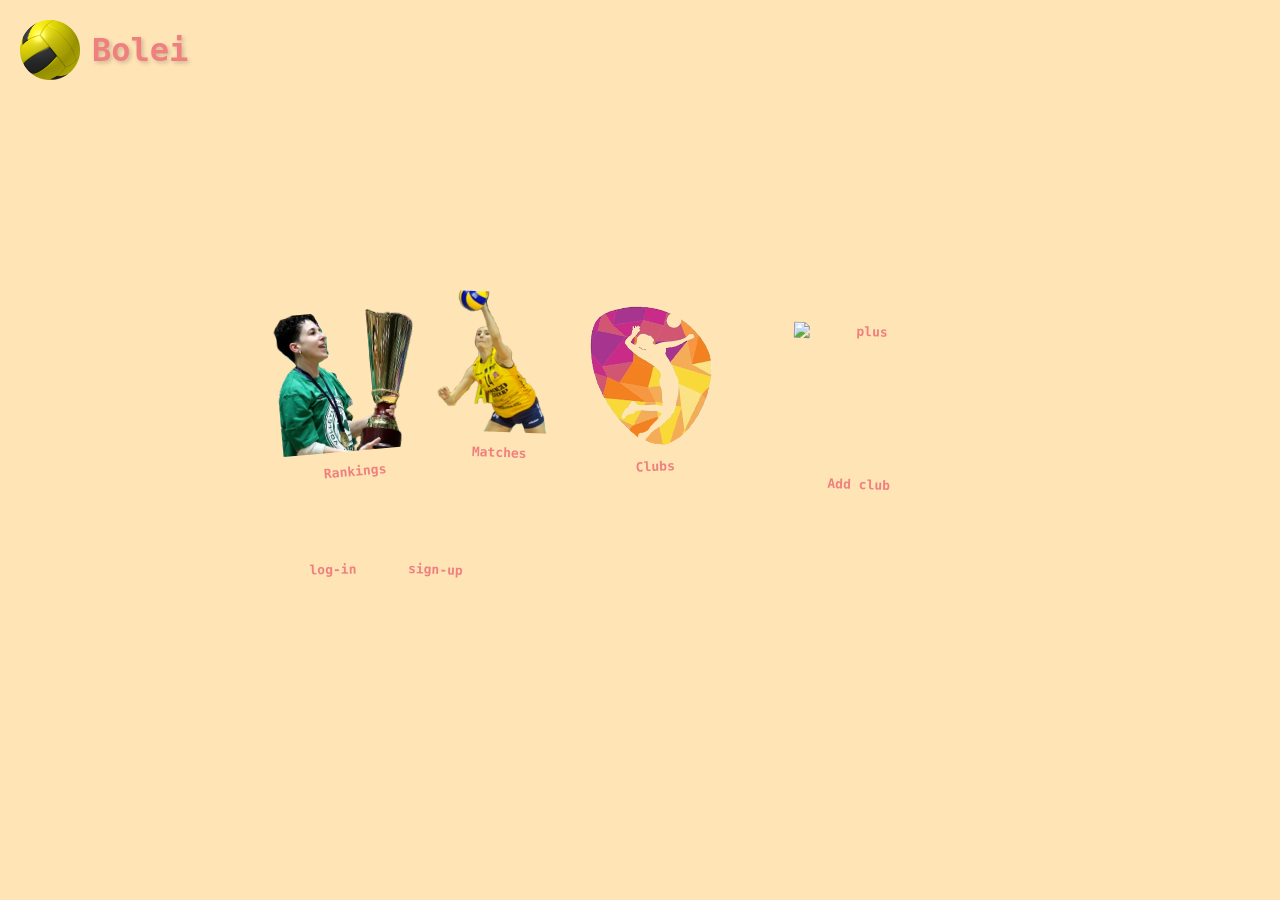
==== index.html @ ef6b0e01 "first commit" ====
<!DOCTYPE html>
<html lang="el">
<head>
    <meta charset="UTF-8">
    <meta name="viewport" content="width=device-width, initial-scale=1.0">
    <title>Bolei</title>
    <link rel="stylesheet" href="style.css">
</head>
<body>
    <a href="index.html" class="logo">
        <img src="images/mpalabolei.png" alt="Home">
        <span>Bolei</span>
    </a>
    <div class="container">
        <div class="selection-grid">
            <a href="rankings.html" class="selection-item">
                <img src="images/rankings.png" alt="Rankings">
                <p>Rankings</p>
            </a>
            <a href="matches.html" class="selection-item">
                <img src="images/Matches.png" alt="Matches">
                <p>Matches</p>
            </a>
            <a href="clubs.html" class="selection-item">
                <img src="images/league.png" alt="Clubs">
                <p>Clubs</p>
            </a>
            <a href="add_club.html" class="selection-item">
                <img src="images/plus.png b" alt="plus">
                <p>Add club</p>
            </a>
            <a href="login.html" class="selection-item">
                <p>log-in</p>
            </a>
            <a href="sign-up.html" class="selection-item">
                <p>sign-up</p>
            </a>
        </div>
    </div>    
</body>
</html>
---- style.css ----
body {
    font-family:monospace;
    background-color: moccasin;
    color:lightcoral;
    display: flex;
    justify-content: center;
    align-items: center;
    min-height: 100vh;
    margin: 0;
    text-align: center;
}

.logo {
    position: fixed;
    top:20px;
    left:20px;
    display: flex;
    align-items: center;
    gap: 12px;
    text-decoration: none;
    z-index: 1000;
}

.logo img {
    width:60px;
    height:60px;
    border-radius: 10%;
    border:moccasin 3px;
    box-shadow: none;
    transition: transform 0.3s;
}

.logo span {
    color:lightcoral;
    font-weight: bold;
    font-family: monospace;
    text-shadow: 2px 2px 4px rgba(0,0,0,0.2);
    font-size: 2rem;
    transition: transform 0.3s;
    display: inline-block;
}

.logo:hover img,
.logo:hover span{
    transform: scale(1.1);
}

.container {
    background: moccasin;
    padding:0cqi;
    border-radius: 1px;
}

h1 {
    margin-bottom: 2rem;
}

.selection-grid {
    display: flex;
    gap: 12px;
    justify-content:unsafe;
    flex-wrap: wrap;
    padding: 20px;
}

.selection-item {
    text-decoration: none;
    font-weight: bold;
    color: inherit;
    transition: transform 0.3s cubic-bezier(0.175, 0.885, 0.32, 1.275);
    display: flex;
    flex-direction: column;
    align-items: center;
}

.selection-item:nth-child(1) { transform: rotate(-5deg) translateY(10px); }
.selection-item:nth-child(2) { transform: rotate(2deg) translateY(-9px); }
.selection-item:nth-child(3) { transform: rotate(-2deg) translateY(5px); }
.selection-item:nth-child(4) {
    transform: rotate(2deg) translateY(3px);
    flex-basis: 35%;
    margin-top: 20px;
}
.selection-item:nth-child(5) { 
    transform: rotate(-1deg) translateY(-10px);
    flex-basis: 15%;
    margin-top: 45px;
}
.selection-item:nth-child(6) { 
    transform: rotate(2deg) translateY(-10px);
    flex-basis: 10%;
    margin-top: 45px;
}

.selection-item:hover {
    transform: scale(1.1) rotate(0deg) !important;
    z-index: 10;
}

.selection-item img {
    width: 140px;
    height: 140px;
    object-fit: cover;
}

.info {
    background: white;
    color: lightcoral;
    border: 1px solid lightcoral;
    padding: 5px 15px;
    cursor: pointer;
    font-family: monospace;
    margin-top: 10px;
}

.container-clubs {
    display: flex;
    flex-direction:column;
    width: 90%;
    max-width: 950px;
    margin-top: 100px; 
}

.club-node {
    display: flex;
    flex-direction: column;
    background: white;
    color: lightcoral;
    border: 2px solid lightcoral;
    margin-bottom: 8px;
    overflow: hidden;
    transition: all 0.3s ease;
}

.club-header {
    display: flex;
    align-items: center;
    width: 100%;
}

.club-node:hover {
    background: #fff5f5;
}

.club-logo {
    width: 65px;
    height: 65px;
    object-fit: cover;
    border-right: 2px solid lightcoral;
}

.club-name {
    flex-grow: 1;
    padding-left: 15px;
    font-weight: bold;
    text-transform: uppercase;
    text-align: left;
}

.club-node a {
    text-decoration: none;
    color: lightcoral;
}

.club-node .info {
    margin: 15px;
}


.hidden {
    display: flex;
    max-height: 0;
    overflow: hidden;
    transition: max-height 0.3s ease-in-out;
    background: white;
}

.club-node.active .hidden {
    max-height: 2000px;
    border-top: 2px solid lightcoral;
}

.media-side {
    flex: 0 0 320px;
    padding: 20px;
    border-right: 1px solid #eee;
    display: flex;
    flex-direction: column;
    gap: 15px;
}

.media-side img {
    width: 100%;
    border: 1px solid #ddd;
}

.roster-side {
    flex: 1;
    padding: 20px;
    text-align: left;
}

.coach-info {
    font-weight: bold;
    margin-bottom: 15px;
    font-size: 1.1rem;
    color: #333;
}

.roster-table {
    width: 100%;
    border-collapse: collapse;
    font-family: monospace;
    font-size: 13px;
    color: #333;
}

.roster-table th, .roster-table td {
    border: 1px solid #e0e0e0;
    padding: 8px 10px;
}

.roster-table th {
    background-color: #f8f9fa;
    color: #666;
    font-weight: normal;
}

.col-num { width: 30px; text-align: center; font-weight: bold; }
.col-name { color: #666; font-weight: 500; }
.col-pos, .col-team, .col-nat, .col-height { text-align: left; }

.roster-table tr:nth-child(even) {
    background-color: #fafafa;
}

.matches-container {
    display: flex;
    flex-direction: column;
    width: 95%;
    max-width: 950px;
    margin-top: 100px;
    margin-bottom: 50px;
}

.matches-card {
    background: white;
    color: lightcoral;
    border: 2px solid lightcoral;
    margin-bottom: 20px;
    width: 100%;
    overflow: hidden;
}

.matches-header {
    padding: 13px 9px;
    font-weight: bold;
    font-size: 1.3rem;
    background: #fff5f5;
    border-bottom: 2px solid lightcoral;
    text-align: left;
    text-transform: uppercase;
}

.matches-content {
    display: flex;
    flex-direction: column;
}

.match-item {
    display: grid;
    grid-template-columns: 1fr 2fr 1fr;
    align-items: center;
    padding: 20px;
    border-bottom: 1px solid #ffebeb;
    gap: 30px;
}

.match-item:last-child {
    border-bottom: none;
}

.team-info {
    display: flex;
    align-items: center;
    gap: 15px;
}

.team-info.home {
    justify-content: flex-end;
    text-align: right;
}

.team-info.away {
    justify-content: flex-start;
    text-align: left;
}

.team-logo-match {
    width: 60px;
    height: 60px;
    border: 1px  lightcoral;
    border-radius: 4px;
}

.team-name-match {
    font-weight: bold;
    font-size: 1.1rem;
}

.score-section {
    display: flex;
    flex-direction: column;
    align-items: center;
    min-width: 150px;
}

.main-score {
    font-size: 1.8rem;
    font-weight: bold;
    margin-bottom: 5px;
}

.set-scores {
    font-size: 0.85rem;
    color: #888;
    letter-spacing: 1px;
    white-space: nowrap;
}

.add-result-btn {
    background: white;
    color: lightcoral;
    border: 2px solid lightcoral;
    padding: 8px 20px;
    cursor: pointer;
    font-family: monospace;
    font-weight: bold;
    text-transform: uppercase;
    transition: all 0.3s ease;
}

.add-result-btn:hover {
    background: lightcoral;
    color: white;
}

.ranking-header {
    padding: 13px 9px;
    font-weight: bold;
    font-size: 1.3rem;
    background: #fff5f5;
    border-bottom: 2px solid lightcoral;
    text-align: left;
    text-transform: uppercase;
    border: 2px solid lightcoral;
}

.ranking-card {
    background-color: #fff5f5;
    width: 100%;
    overflow:auto;
    border-left: lightcoral;
    border-right: lightcoral;
}

.ranking-container {
    display: flex;
    flex-direction: column;
    width: 95%;
    max-width: 950px;
    margin-top: 100px;
    margin-bottom: 50px;
}

.ranking-content {
    display: flex;
    flex-direction: column;
}

.ranking-menu {
    display: grid;
    grid-template-columns: 50px 2fr 1fr 1fr 1fr 1fr 1fr 1fr;
    align-items: stretch;
    background: #fff5f5;
    font-weight: bold;
    border-left: 2px solid lightcoral;
    border-right: 2px solid lightcoral;
    border-bottom: 2px solid lightcoral;
    font-size: 0.9rem;
    text-transform: uppercase;
}

.ranking-menu > span {
    padding: 15px 10px;
    border-right: 1px solid #eee;
    display: flex;
    align-items: center;
    justify-content: center;
}

.ranking-menu > span:nth-child(2) {
    justify-content: flex-start !important;
    padding-left: 15px;
}

.ranking-menu > span:last-child {
    border-right: none;
}

.ranking-item {
    display: grid;
    grid-template-columns: 50px 2fr 1fr 1fr 1fr 1fr 1fr 1fr;
    align-items: stretch;
    background: white;
    border-left: 2px solid lightcoral;
    border-right: 2px solid lightcoral;
}

.ranking-item:hover {
    background: #fffafa;
}

.ranking-item > span, 
.ranking-item > .team-info-ranking {
    padding: 10px;
    border-right: 1px solid #eee;
    display: flex;
    align-items: center;
    justify-content: center;
}

.ranking-item > .team-info-ranking {
    justify-content: flex-start !important;
    padding-left: 15px;
}

.ranking-item > *:last-child {
    border-right: none;
}

.team-info-ranking {
    display: flex;
    align-items: center;
    gap: 10px;
}

.ranking-item:last-child {
    border-bottom: 2px solid lightcoral;
}
.form-container, .form-club-container {
    display: flex;
    flex-direction: column;
    width: 95%;
    margin-top: 100px;
    margin-bottom: 50px;
}

.form-container {
    max-width: 600px;
}

.form-club-container {
    max-width: 1000px;
}

.form-card {
    background: white;
    color: lightcoral;
    border: 2px solid lightcoral;
    overflow: hidden;
}

.form-header {
    padding: 15px;
    font-weight: bold;
    font-size: 1.3rem;
    background: #fff5f5;
    border-bottom: 2px solid lightcoral;
    text-align: left;
}

.result-form, .club-form {
    padding: 25px;
    display: flex;
    flex-direction: column;
    gap: 15px;
}

.form-section {
    display: flex;
    flex-direction: column;
    gap: 10px;
    text-align: left;
    margin-bottom: 10px;
}

.form-section label {
    font-weight: bold;
}

.form-section input, .form-section select {
    padding: 10px;
    border: 1px solid lightcoral;
    font-family: monospace;
    color: lightcoral;
    background: white;
}

.players-table-container {
    margin-top: 20px;
    overflow-x: auto;
}

.players-table {
    width: 100%;
    border-collapse: collapse;
    margin-bottom: 20px;
}

.players-table th, .players-table td {
    border: 1px solid lightcoral;
    padding: 8px;
    text-align: left;
}

.players-table th {
    background: #fff5f5;
    font-size: 0.9rem;
}

.players-table input, .players-table select {
    width: 100%;
    box-sizing: border-box;
    padding: 5px;
    border: 1px solid #ffebeb;
    font-family: monospace;
    color: lightcoral;
}

.grid-2-col {
    display: grid;
    grid-template-columns: 1fr 1fr;
    gap: 20px;
}

.set-inputs-header {
    display: grid;
    grid-template-columns: 1fr 1fr 1fr;
    font-weight: bold;
    text-transform: uppercase;
    font-size: 0.9rem;
    margin-bottom: 5px;
    border-bottom: 1px solid #ffebeb;
    padding-bottom: 10px;
}

.set-row {
    display: grid;
    grid-template-columns: 1fr 1fr 1fr;
    align-items: center;
    gap: 15px;
}

.set-row label {
    text-align: left;
    font-weight: bold;
}

.set-row input {
    padding: 8px;
    border: 1px solid lightcoral;
    font-family: monospace;
    text-align: center;
    color: lightcoral;
}

.file-upload-section {
    margin-top: 15px;
    padding: 20px;
    border: 1px dashed lightcoral;
    display: flex;
    flex-direction: column;
    gap: 10px;
    text-align: left;
}

.submit-btn {
    background: white;
    color: lightcoral;
    border: 2px solid lightcoral;
    padding: 15px;
    cursor: pointer;
    font-family: monospace;
    font-weight: bold;
    text-transform: uppercase;
    margin-top: 10px;
}

.submit-btn:hover {
    background: lightcoral;
    color: white;
}

.add-result-link {
    text-decoration: none;
}

/*Τρεις ταχύτητες*/

/* 1. SMARTPHONES */
@media screen and (max-width: 600px) {
    body {
        padding-top: 80px;
    }

    .logo {
        background: moccasin;
        width: 100%;
        left: 0;
        top: 0;
        padding: 10px;
        justify-content: center;
        box-shadow: 0 2px 5px rgba(0,0,0,0.1);
        position: fixed;
    }

    .logo span {
        font-size: 1.2rem;
    }
    
    .selection-grid {
        flex-direction: column;
        align-items: center;
        width: 100%;
        gap: 20px;
    }
    
    .selection-item {
        transform: none !important;
        flex-basis: 100% !important;
        width: 100%;
        margin-top: 0 !important;
    }

    .ranking-menu {
        display: none; 
    }

    .ranking-item {
        display: flex;
        flex-direction: column;
        border: 2px solid lightcoral;
        margin-bottom: 20px;
        padding: 10px;
        background: white;
    }

    .ranking-item > span, 
    .ranking-item > .team-info-ranking {
        border-right: none !important;
        border-bottom: 1px solid #eee;
        display: flex;
        justify-content: space-between !important;
        padding: 12px 5px !important;
        width: 100%;
        box-sizing: border-box;
    }

    .ranking-item > span::before {
        font-weight: bold;
        color: lightcoral;
        text-transform: uppercase;
        font-size: 0.8rem;
    }
    .ranking-item > span:nth-child(1)::before { content: "Rank: "; }
    .ranking-item > span:nth-child(3)::before { content: "Matches: "; }
    .ranking-item > span:nth-child(4)::before { content: "Wins: "; }
    .ranking-item > span:nth-child(5)::before { content: "Losses: "; }
    .ranking-item > span:nth-child(6)::before { content: "Sets Won: "; }
    .ranking-item > span:nth-child(7)::before { content: "Sets Lost: "; }
    .ranking-item > span:nth-child(8)::before { content: "Total Points: "; }

    .ranking-item > span:last-child {
        border-bottom: none;
        font-weight: bold;
        background: #fff5f5;
    }

    .match-item {
        grid-template-columns: 1fr;
        gap: 15px;
        padding: 15px;
    }
    
    .team-info {
        flex-direction: column !important;
        gap: 5px;
        align-items: center;
    }

    .team-info.home, .team-info.away {
        justify-content: center;
        text-align: center;
    }

    .score-section {
        background: #fff5f5;
        padding: 15px;
        border-radius: 8px;
        margin: 5px 0;
        border: 1px solid #ffebeb;
    }

    .club-header {
        flex-direction: column;
    }
    
    .club-logo {
        border-right: none;
        border-bottom: 2px solid lightcoral;
        width: 100%;
        height: 180px;
    }
    
    .club-name {
        padding: 20px;
        text-align: center;
    }

    .hidden {
        flex-direction: column;
    }

    .media-side {
        flex: none;
        width: 100%;
        border-right: none;
        border-bottom: 2px solid lightcoral;
    }

    .grid-2-col {
        grid-template-columns: 1fr;
    }
    
    .set-row {
        grid-template-columns: 1fr;
        gap: 5px;
        padding: 10px;
        border-bottom: 1px solid #ffebeb;
    }
}

/*  TABLETS */
@media screen and (min-width: 601px) and (max-width: 1024px) {
    .ranking-menu, .ranking-item {
        grid-template-columns: 40px 2fr 0.8fr 0.8fr 0.8fr 1fr;
        font-size: 0.8rem;
    }
    
    .ranking-menu > span:nth-child(n+7),
    .ranking-item > span:nth-child(n+7) {
        display: none; /* Hide very detailed stats */
    }

    .selection-item {
        flex-basis: 30%;
    }
}

/* LAPTOPS/DESKTOPS */
@media screen and (min-width: 1025px) {
    .container {
        max-width: 1200px;
        margin: 0 auto;
    }
}
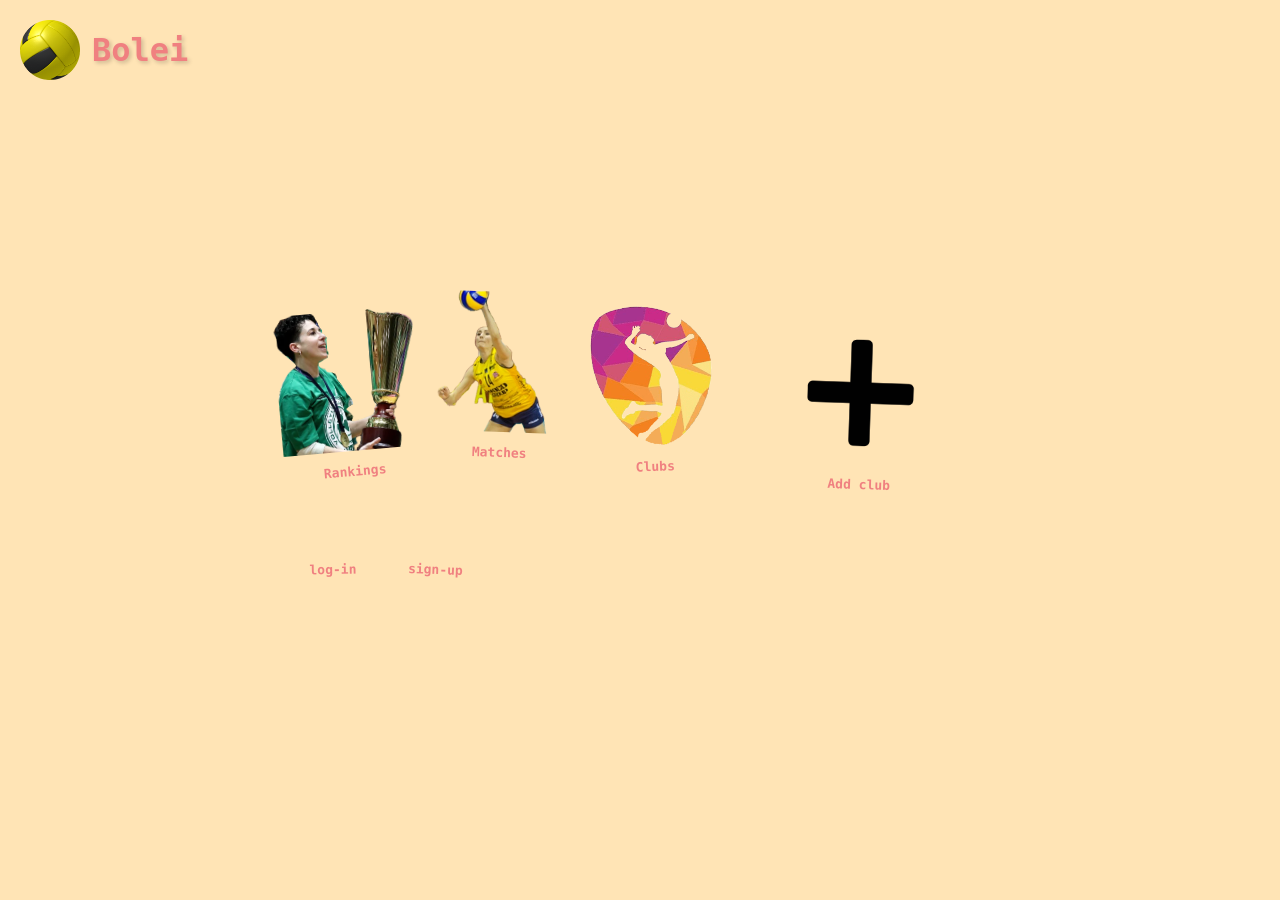
==== commit 115143a5: "+profile συναρτήσεις, +profile html, +ολοκληρωσα login / signup /Μετακίνησα folders" ====
--- a/index.html
+++ b/index.html
@@ -4,29 +4,29 @@
     <meta charset="UTF-8">
     <meta name="viewport" content="width=device-width, initial-scale=1.0">
     <title>Bolei</title>
-    <link rel="stylesheet" href="style.css">
+    <link rel="stylesheet" href="assets/style.css">
 </head>
 <body>
     <a href="index.html" class="logo">
-        <img src="images/mpalabolei.png" alt="Home">
+        <img src="assets/images/mpalabolei.png" alt="Home">
         <span>Bolei</span>
     </a>
     <div class="container">
         <div class="selection-grid">
             <a href="rankings.html" class="selection-item">
-                <img src="images/rankings.png" alt="Rankings">
+                <img src="assets/images/rankings.png" alt="Rankings">
                 <p>Rankings</p>
             </a>
             <a href="matches.html" class="selection-item">
-                <img src="images/Matches.png" alt="Matches">
+                <img src="assets/images/Matches.png" alt="Matches">
                 <p>Matches</p>
             </a>
             <a href="clubs.html" class="selection-item">
-                <img src="images/league.png" alt="Clubs">
+                <img src="assets/images/league.png" alt="Clubs">
                 <p>Clubs</p>
             </a>
-            <a href="add_club.html" class="selection-item">
-                <img src="images/plus.png b" alt="plus">
+            <a href="matches.html" class="selection-item">
+                <img src="assets/images/plus.png" alt="plus">
                 <p>Add club</p>
             </a>
             <a href="login.html" class="selection-item">
--- a/assets/style.css
+++ b/assets/style.css
@@ -0,0 +1,781 @@
+body {
+    font-family:monospace;
+    background-color: moccasin;
+    color:lightcoral;
+    display: flex;
+    justify-content: center;
+    align-items: center;
+    min-height: 100vh;
+    margin: 0;
+    text-align: center;
+}
+
+.logo {
+    position: fixed;
+    top:20px;
+    left:20px;
+    display: flex;
+    align-items: center;
+    gap: 12px;
+    text-decoration: none;
+    z-index: 1000;
+}
+
+.logo img {
+    width:60px;
+    height:60px;
+    border-radius: 10%;
+    border:moccasin 3px;
+    box-shadow: none;
+    transition: transform 0.3s;
+}
+
+.logo span {
+    color:lightcoral;
+    font-weight: bold;
+    font-family: monospace;
+    text-shadow: 2px 2px 4px rgba(0,0,0,0.2);
+    font-size: 2rem;
+    transition: transform 0.3s;
+    display: inline-block;
+}
+
+.logo:hover img,
+.logo:hover span{
+    transform: scale(1.1);
+}
+
+.container {
+    background: moccasin;
+    padding:0cqi;
+    border-radius: 1px;
+}
+
+h1 {
+    margin-bottom: 2rem;
+}
+
+.selection-grid {
+    display: flex;
+    gap: 12px;
+    justify-content:unsafe;
+    flex-wrap: wrap;
+    padding: 20px;
+}
+
+.selection-item {
+    text-decoration: none;
+    font-weight: bold;
+    color: inherit;
+    transition: transform 0.3s cubic-bezier(0.175, 0.885, 0.32, 1.275);
+    display: flex;
+    flex-direction: column;
+    align-items: center;
+}
+
+.selection-item:nth-child(1) { transform: rotate(-5deg) translateY(10px); }
+.selection-item:nth-child(2) { transform: rotate(2deg) translateY(-9px); }
+.selection-item:nth-child(3) { transform: rotate(-2deg) translateY(5px); }
+.selection-item:nth-child(4) {
+    transform: rotate(2deg) translateY(3px);
+    flex-basis: 35%;
+    margin-top: 20px;
+}
+.selection-item:nth-child(5) { 
+    transform: rotate(-1deg) translateY(-10px);
+    flex-basis: 15%;
+    margin-top: 45px;
+}
+.selection-item:nth-child(6) { 
+    transform: rotate(2deg) translateY(-10px);
+    flex-basis: 10%;
+    margin-top: 45px;
+}
+
+.selection-item:hover {
+    transform: scale(1.1) rotate(0deg) !important;
+    z-index: 10;
+}
+
+.selection-item img {
+    width: 140px;
+    height: 140px;
+    object-fit: cover;
+}
+
+.info {
+    background: white;
+    color: lightcoral;
+    border: 1px solid lightcoral;
+    padding: 5px 15px;
+    cursor: pointer;
+    font-family: monospace;
+    margin-top: 10px;
+}
+
+.container-clubs {
+    display: flex;
+    flex-direction:column;
+    width: 90%;
+    max-width: 950px;
+    margin-top: 100px; 
+}
+
+.club-node {
+    display: flex;
+    flex-direction: column;
+    background: white;
+    color: lightcoral;
+    border: 2px solid lightcoral;
+    margin-bottom: 8px;
+    overflow: hidden;
+    transition: all 0.3s ease;
+}
+
+.club-header {
+    display: flex;
+    align-items: center;
+    width: 100%;
+}
+
+.club-node:hover {
+    background: #fff5f5;
+}
+
+.club-logo {
+    width: 65px;
+    height: 65px;
+    object-fit: cover;
+    border-right: 2px solid lightcoral;
+}
+
+.club-name {
+    flex-grow: 1;
+    padding-left: 15px;
+    font-weight: bold;
+    text-transform: uppercase;
+    text-align: left;
+}
+
+.club-node a {
+    text-decoration: none;
+    color: lightcoral;
+}
+
+.club-node .info {
+    margin: 15px;
+}
+
+
+.hidden {
+    display: flex;
+    max-height: 0;
+    overflow: hidden;
+    transition: max-height 0.3s ease-in-out;
+    background: white;
+}
+
+.club-node.active .hidden {
+    max-height: 2000px;
+    border-top: 2px solid lightcoral;
+}
+
+.media-side {
+    flex: 0 0 320px;
+    padding: 20px;
+    border-right: 1px solid #eee;
+    display: flex;
+    flex-direction: column;
+    gap: 15px;
+}
+
+.media-side img {
+    width: 100%;
+    border: 1px solid #ddd;
+}
+
+.roster-side {
+    flex: 1;
+    padding: 20px;
+    text-align: left;
+}
+
+.coach-info {
+    font-weight: bold;
+    margin-bottom: 15px;
+    font-size: 1.1rem;
+    color: #333;
+}
+
+.roster-table {
+    width: 100%;
+    border-collapse: collapse;
+    font-family: monospace;
+    font-size: 13px;
+    color: #333;
+}
+
+.roster-table th, .roster-table td {
+    border: 1px solid #e0e0e0;
+    padding: 8px 10px;
+}
+
+.roster-table th {
+    background-color: #f8f9fa;
+    color: #666;
+    font-weight: normal;
+}
+
+.col-num { width: 30px; text-align: center; font-weight: bold; }
+.col-name { color: #666; font-weight: 500; }
+.col-pos, .col-team, .col-nat, .col-height { text-align: left; }
+
+.roster-table tr:nth-child(even) {
+    background-color: #fafafa;
+}
+
+.matches-container {
+    display: flex;
+    flex-direction: column;
+    width: 95%;
+    max-width: 950px;
+    margin-top: 100px;
+    margin-bottom: 50px;
+}
+
+.matches-card {
+    background: white;
+    color: lightcoral;
+    border: 2px solid lightcoral;
+    margin-bottom: 20px;
+    width: 100%;
+    overflow: hidden;
+}
+
+.matches-header {
+    padding: 13px 9px;
+    font-weight: bold;
+    font-size: 1.3rem;
+    background: #fff5f5;
+    border-bottom: 2px solid lightcoral;
+    text-align: left;
+    text-transform: uppercase;
+}
+
+.matches-content {
+    display: flex;
+    flex-direction: column;
+}
+
+.match-item {
+    display: grid;
+    grid-template-columns: 1fr 2fr 1fr;
+    align-items: center;
+    padding: 20px;
+    border-bottom: 1px solid #ffebeb;
+    gap: 30px;
+}
+
+.match-item:last-child {
+    border-bottom: none;
+}
+
+.team-info {
+    display: flex;
+    align-items: center;
+    gap: 15px;
+}
+
+.team-info.home {
+    justify-content: flex-end;
+    text-align: right;
+}
+
+.team-info.away {
+    justify-content: flex-start;
+    text-align: left;
+}
+
+.team-logo-match {
+    width: 60px;
+    height: 60px;
+    border: 1px  lightcoral;
+    border-radius: 4px;
+}
+
+.team-name-match {
+    font-weight: bold;
+    font-size: 1.1rem;
+}
+
+.score-section {
+    display: flex;
+    flex-direction: column;
+    align-items: center;
+    min-width: 150px;
+}
+
+.main-score {
+    font-size: 1.8rem;
+    font-weight: bold;
+    margin-bottom: 5px;
+}
+
+.set-scores {
+    font-size: 0.85rem;
+    color: #888;
+    letter-spacing: 1px;
+    white-space: nowrap;
+}
+
+.add-result-btn {
+    background: white;
+    color: lightcoral;
+    border: 2px solid lightcoral;
+    padding: 8px 20px;
+    cursor: pointer;
+    font-family: monospace;
+    font-weight: bold;
+    text-transform: uppercase;
+    transition: all 0.3s ease;
+}
+
+.add-result-btn:hover {
+    background: lightcoral;
+    color: white;
+}
+
+.ranking-header {
+    padding: 13px 9px;
+    font-weight: bold;
+    font-size: 1.3rem;
+    background: #fff5f5;
+    border-bottom: 2px solid lightcoral;
+    text-align: left;
+    text-transform: uppercase;
+    border: 2px solid lightcoral;
+}
+
+.ranking-card {
+    background-color: #fff5f5;
+    width: 100%;
+    overflow:auto;
+    border-left: lightcoral;
+    border-right: lightcoral;
+}
+
+.ranking-container {
+    display: flex;
+    flex-direction: column;
+    width: 95%;
+    max-width: 950px;
+    margin-top: 100px;
+    margin-bottom: 50px;
+}
+
+.ranking-content {
+    display: flex;
+    flex-direction: column;
+}
+
+.ranking-menu {
+    display: grid;
+    grid-template-columns: 50px 2fr 1fr 1fr 1fr 1fr 1fr 1fr;
+    align-items: stretch;
+    background: #fff5f5;
+    font-weight: bold;
+    border-left: 2px solid lightcoral;
+    border-right: 2px solid lightcoral;
+    border-bottom: 2px solid lightcoral;
+    font-size: 0.9rem;
+    text-transform: uppercase;
+}
+
+.ranking-menu > span {
+    padding: 15px 10px;
+    border-right: 1px solid #eee;
+    display: flex;
+    align-items: center;
+    justify-content: center;
+}
+
+.ranking-menu > span:nth-child(2) {
+    justify-content: flex-start !important;
+    padding-left: 15px;
+}
+
+.ranking-menu > span:last-child {
+    border-right: none;
+}
+
+.ranking-item {
+    display: grid;
+    grid-template-columns: 50px 2fr 1fr 1fr 1fr 1fr 1fr 1fr;
+    align-items: stretch;
+    background: white;
+    border-left: 2px solid lightcoral;
+    border-right: 2px solid lightcoral;
+}
+
+.ranking-item:hover {
+    background: #fffafa;
+}
+
+.ranking-item > span, 
+.ranking-item > .team-info-ranking {
+    padding: 10px;
+    border-right: 1px solid #eee;
+    display: flex;
+    align-items: center;
+    justify-content: center;
+}
+
+.ranking-item > .team-info-ranking {
+    justify-content: flex-start !important;
+    padding-left: 15px;
+}
+
+.ranking-item > *:last-child {
+    border-right: none;
+}
+
+.team-info-ranking {
+    display: flex;
+    align-items: center;
+    gap: 10px;
+}
+
+.ranking-item:last-child {
+    border-bottom: 2px solid lightcoral;
+}
+.form-container, .form-club-container {
+    display: flex;
+    flex-direction: column;
+    width: 95%;
+    margin-top: 100px;
+    margin-bottom: 50px;
+}
+
+.form-container {
+    max-width: 600px;
+}
+
+.form-club-container {
+    max-width: 1000px;
+}
+
+.form-card {
+    background: white;
+    color: lightcoral;
+    border: 2px solid lightcoral;
+    overflow: hidden;
+}
+
+.form-header {
+    padding: 15px;
+    font-weight: bold;
+    font-size: 1.3rem;
+    background: #fff5f5;
+    border-bottom: 2px solid lightcoral;
+    text-align: left;
+}
+
+.result-form, .club-form {
+    padding: 25px;
+    display: flex;
+    flex-direction: column;
+    gap: 15px;
+}
+
+.form-section {
+    display: flex;
+    flex-direction: column;
+    gap: 10px;
+    text-align: left;
+    margin-bottom: 10px;
+}
+
+.form-section label {
+    font-weight: bold;
+}
+
+.form-section input, .form-section select {
+    padding: 10px;
+    border: 1px solid lightcoral;
+    font-family: monospace;
+    color: lightcoral;
+    background: white;
+}
+
+.players-table-container {
+    margin-top: 20px;
+    overflow-x: auto;
+}
+
+.players-table {
+    width: 100%;
+    border-collapse: collapse;
+    margin-bottom: 20px;
+}
+
+.players-table th, .players-table td {
+    border: 1px solid lightcoral;
+    padding: 8px;
+    text-align: left;
+}
+
+.players-table th {
+    background: #fff5f5;
+    font-size: 0.9rem;
+}
+
+.players-table input, .players-table select {
+    width: 100%;
+    box-sizing: border-box;
+    padding: 5px;
+    border: 1px solid #ffebeb;
+    font-family: monospace;
+    color: lightcoral;
+}
+
+.grid-2-col {
+    display: grid;
+    grid-template-columns: 1fr 1fr;
+    gap: 20px;
+}
+
+.set-inputs-header {
+    display: grid;
+    grid-template-columns: 1fr 1fr 1fr;
+    font-weight: bold;
+    text-transform: uppercase;
+    font-size: 0.9rem;
+    margin-bottom: 5px;
+    border-bottom: 1px solid #ffebeb;
+    padding-bottom: 10px;
+}
+
+.set-row {
+    display: grid;
+    grid-template-columns: 1fr 1fr 1fr;
+    align-items: center;
+    gap: 15px;
+}
+
+.set-row label {
+    text-align: left;
+    font-weight: bold;
+}
+
+.set-row input {
+    padding: 8px;
+    border: 1px solid lightcoral;
+    font-family: monospace;
+    text-align: center;
+    color: lightcoral;
+}
+
+.file-upload-section {
+    margin-top: 15px;
+    padding: 20px;
+    border: 1px dashed lightcoral;
+    display: flex;
+    flex-direction: column;
+    gap: 10px;
+    text-align: left;
+}
+
+.submit-btn {
+    background: white;
+    color: lightcoral;
+    border: 2px solid lightcoral;
+    padding: 15px;
+    cursor: pointer;
+    font-family: monospace;
+    font-weight: bold;
+    text-transform: uppercase;
+    margin-top: 10px;
+}
+
+.submit-btn:hover {
+    background: lightcoral;
+    color: white;
+}
+
+.add-result-link {
+    text-decoration: none;
+}
+
+
+/*-----------------------------------------------*/
+@media screen and (max-width: 600px) {
+    body {
+        padding-top: 80px;
+    }
+
+    .logo {
+        background: moccasin;
+        width: 100%;
+        left: 0;
+        top: 0;
+        padding: 10px;
+        justify-content: center;
+        box-shadow: 0 2px 5px rgba(0,0,0,0.1);
+        position: fixed;
+    }
+
+    .logo span {
+        font-size: 1.2rem;
+    }
+    
+    .selection-grid {
+        flex-direction: column;
+        align-items: center;
+        width: 100%;
+        gap: 20px;
+    }
+    
+    .selection-item {
+        transform: none !important;
+        flex-basis: 100% !important;
+        width: 100%;
+        margin-top: 0 !important;
+    }
+
+    .ranking-menu {
+        display: none; 
+    }
+
+    .ranking-item {
+        display: flex;
+        flex-direction: column;
+        border: 2px solid lightcoral;
+        margin-bottom: 20px;
+        padding: 10px;
+        background: white;
+    }
+
+    .ranking-item > span, 
+    .ranking-item > .team-info-ranking {
+        border-right: none !important;
+        border-bottom: 1px solid #eee;
+        display: flex;
+        justify-content: space-between !important;
+        padding: 12px 5px !important;
+        width: 100%;
+        box-sizing: border-box;
+    }
+
+    .ranking-item > span::before {
+        font-weight: bold;
+        color: lightcoral;
+        text-transform: uppercase;
+        font-size: 0.8rem;
+    }
+    .ranking-item > span:nth-child(1)::before { content: "Rank: "; }
+    .ranking-item > span:nth-child(3)::before { content: "Matches: "; }
+    .ranking-item > span:nth-child(4)::before { content: "Wins: "; }
+    .ranking-item > span:nth-child(5)::before { content: "Losses: "; }
+    .ranking-item > span:nth-child(6)::before { content: "Sets Won: "; }
+    .ranking-item > span:nth-child(7)::before { content: "Sets Lost: "; }
+    .ranking-item > span:nth-child(8)::before { content: "Total Points: "; }
+
+    .ranking-item > span:last-child {
+        border-bottom: none;
+        font-weight: bold;
+        background: #fff5f5;
+    }
+
+    .match-item {
+        grid-template-columns: 1fr;
+        gap: 15px;
+        padding: 15px;
+    }
+    
+    .team-info {
+        flex-direction: column !important;
+        gap: 5px;
+        align-items: center;
+    }
+
+    .team-info.home, .team-info.away {
+        justify-content: center;
+        text-align: center;
+    }
+
+    .score-section {
+        background: #fff5f5;
+        padding: 15px;
+        border-radius: 8px;
+        margin: 5px 0;
+        border: 1px solid #ffebeb;
+    }
+
+    .club-header {
+        flex-direction: column;
+    }
+    
+    .club-logo {
+        border-right: none;
+        border-bottom: 2px solid lightcoral;
+        width: 100%;
+        height: 180px;
+    }
+    
+    .club-name {
+        padding: 20px;
+        text-align: center;
+    }
+
+    .hidden {
+        flex-direction: column;
+    }
+
+    .media-side {
+        flex: none;
+        width: 100%;
+        border-right: none;
+        border-bottom: 2px solid lightcoral;
+    }
+
+    .grid-2-col {
+        grid-template-columns: 1fr;
+    }
+    
+    .set-row {
+        grid-template-columns: 1fr;
+        gap: 5px;
+        padding: 10px;
+        border-bottom: 1px solid #ffebeb;
+    }
+}
+
+@media screen and (min-width: 601px) and (max-width: 1024px) {
+    .ranking-menu, .ranking-item {
+        grid-template-columns: 40px 2fr 0.8fr 0.8fr 0.8fr 1fr;
+        font-size: 0.8rem;
+    }
+    
+    .ranking-menu > span:nth-child(n+7),
+    .ranking-item > span:nth-child(n+7) {
+        display: none; 
+    }
+
+    .selection-item {
+        flex-basis: 30%;
+    }
+}
+
+@media screen and (min-width: 1025px) {
+    .container {
+        max-width: 1200px;
+        margin: 0 auto;
+    }
+}
+
+.error-msg {
+    color: red;
+    font-size: 0.8rem;
+    margin-top: 5px;
+    display: block;
+}
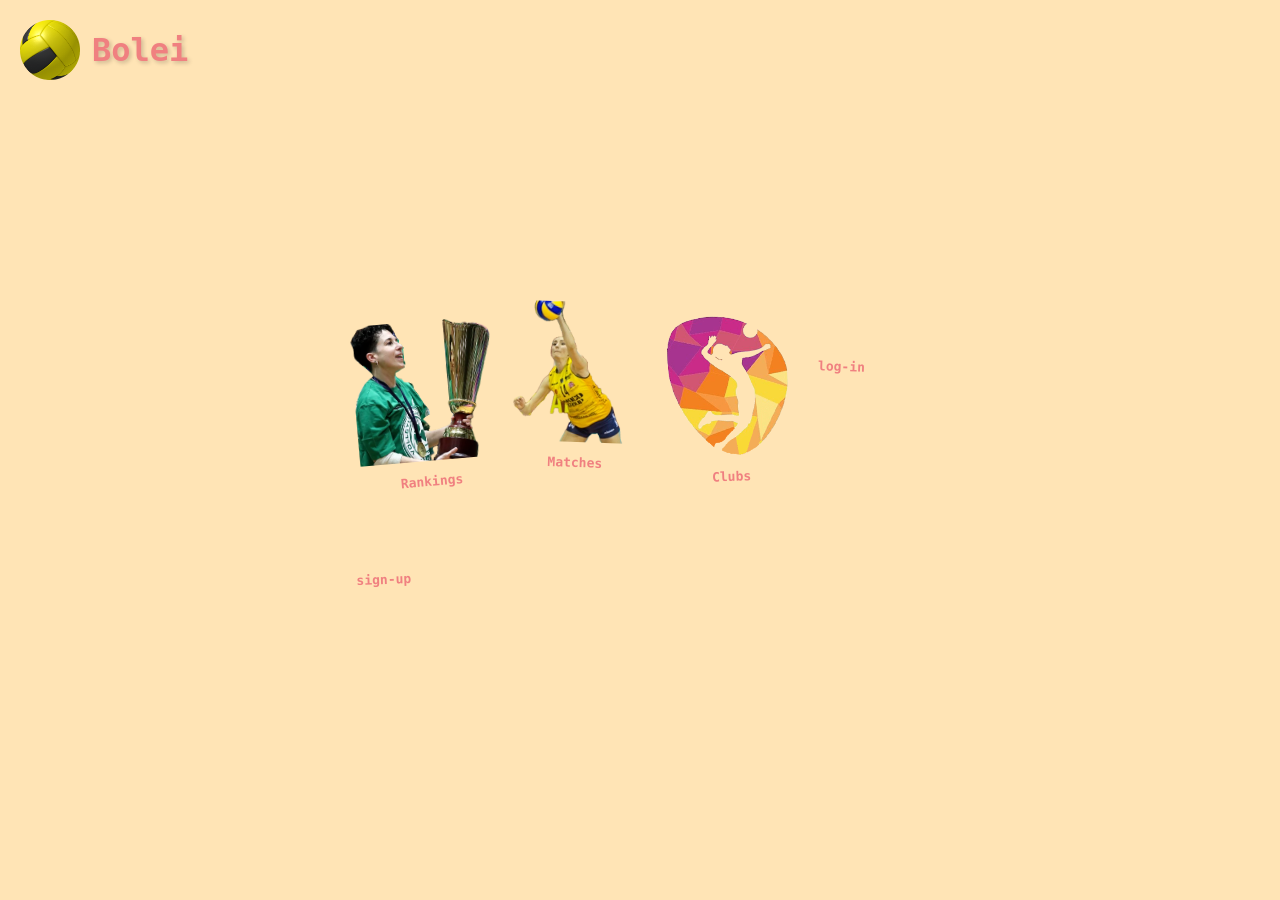
==== commit 88062e57: "trexoyn ola" ====
--- a/index.html
+++ b/index.html
@@ -13,29 +13,85 @@
     </a>
     <div class="container">
         <div class="selection-grid">
-            <a href="rankings.html" class="selection-item">
+            <a href="rankings.php" class="selection-item">
                 <img src="assets/images/rankings.png" alt="Rankings">
                 <p>Rankings</p>
             </a>
-            <a href="matches.html" class="selection-item">
+            <a href="matches.php" class="selection-item">
                 <img src="assets/images/Matches.png" alt="Matches">
                 <p>Matches</p>
             </a>
-            <a href="clubs.html" class="selection-item">
+            <a href="clubs.php" class="selection-item">
                 <img src="assets/images/league.png" alt="Clubs">
                 <p>Clubs</p>
             </a>
-            <a href="matches.html" class="selection-item">
+            <a href="add_club.php" class="selection-item" id="add-club-link" style="display: none;">
                 <img src="assets/images/plus.png" alt="plus">
                 <p>Add club</p>
             </a>
-            <a href="login.html" class="selection-item">
+            <a href="change.html" class="selection-item" id="change-link" style="display: none;">
+                <p>change credentials</p>
+            </a>
+            <a href="login.html" class="selection-item" id="login-link">
                 <p>log-in</p>
             </a>
-            <a href="sign-up.html" class="selection-item">
+            <a href="sign-up.html" class="selection-item" id="signup-link">
                 <p>sign-up</p>
+            </a>
+            <a href="#" class="selection-item" id="logout-link" style="display: none;">
+                <p>log-out</p>
+            </a>
+             <a href="admin.php" class="selection-item" id="admin-link" style="display: none;">
+                <p>admin</p>
             </a>
         </div>
     </div>    
+
+    <script>
+        document.addEventListener('DOMContentLoaded', function() {
+            fetch('api/profiles.php', {
+                method: 'POST',
+                headers: { 'Content-Type': 'application/x-www-form-urlencoded' },
+                body: 'action=get_current_user'
+            })
+            .then(response => response.json())
+            .then(user => {
+                if (user) { //petyxhmeno login
+                    document.getElementById('login-link').style.display = 'none';
+                    document.getElementById('signup-link').style.display = 'none';
+                    document.getElementById('logout-link').style.display = '';
+                    document.getElementById('change-link').style.display = ''; // Show change credentials only if logged in
+
+                    if (user.status === 'active') {
+                        if (user.role === 'manager' || user.role === 'admin') {
+                            document.getElementById('add-club-link').style.display = '';
+                        }
+                        if (user.role === 'admin') {
+                            document.getElementById('admin-link').style.display = '';
+                        }
+                    }
+                }
+            })
+            .catch(error => console.error('Error fetching user:', error));
+
+            document.getElementById('logout-link').addEventListener('click', function(e) {
+                e.preventDefault();
+                fetch('api/profiles.php', {
+                    method: 'POST',
+                    headers: { 'Content-Type': 'application/x-www-form-urlencoded' },
+                    body: 'action=logout'
+                })
+                .then(response => response.text())
+                .then(result => {
+                    if (result.trim() === 'success') {
+                        window.location.reload(); // Reload the page to reset the UI
+                    } else {
+                        alert('Σφάλμα κατά την αποσύνδεση');
+                    }
+                })
+                .catch(error => console.error('Error logging out:', error));
+            });
+        });
+    </script>
 </body>
 </html>
--- a/assets/style.css
+++ b/assets/style.css
@@ -82,7 +82,7 @@
     margin-top: 20px;
 }
 .selection-item:nth-child(5) { 
-    transform: rotate(-1deg) translateY(-10px);
+    transform: rotate(-5deg) translateY(-10px);
     flex-basis: 15%;
     margin-top: 45px;
 }
@@ -91,6 +91,22 @@
     flex-basis: 10%;
     margin-top: 45px;
 }
+.selection-item:nth-child(7) { 
+    transform: rotate(-2deg) translateY(10px);
+    flex-basis: 10%;
+    margin-top: 45px;
+}
+.selection-item:nth-child(8) { 
+    transform: rotate(2deg) translateY(-10px);
+    flex-basis: 10%;
+    margin-top: 45px;
+}
+.selection-item:nth-child(9) { 
+    transform: rotate(-5deg) translateY(10px);
+    flex-basis: 10%;
+    margin-top: 45px;
+}
+
 
 .selection-item:hover {
     transform: scale(1.1) rotate(0deg) !important;
